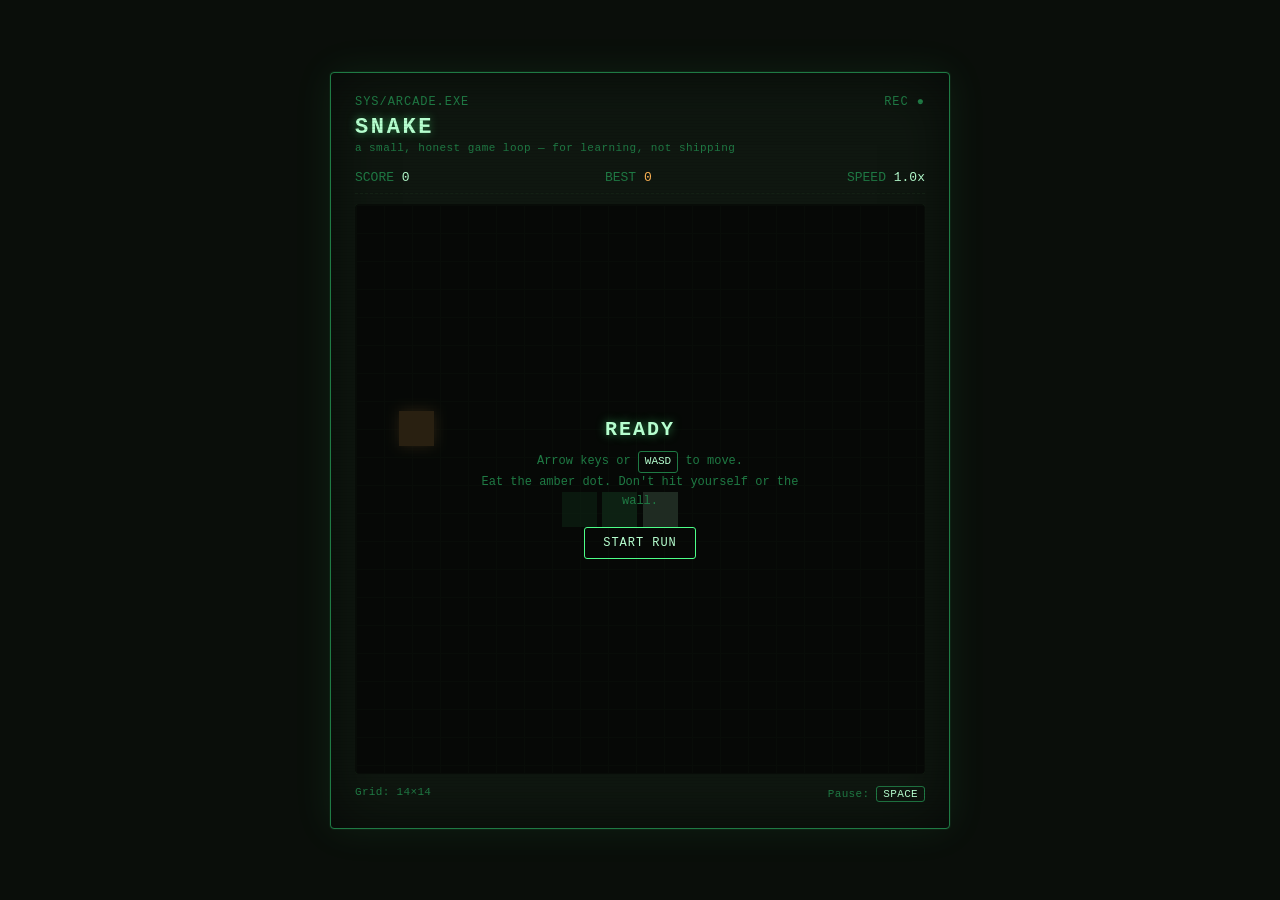
==== Snake/snake.html @ e344808a "Initial prototype of Snake" ====
<!DOCTYPE html>
<html lang="en">
<head>
<meta charset="UTF-8">
<title>SNAKE // terminal prototype</title>
<style>
  :root{
    --bg: #0a0e0a;
    --panel: #0f1710;
    --grid-line: #132014;
    --phosphor: #4dff88;
    --phosphor-dim: #1f7a44;
    --phosphor-bright: #b6ffcf;
    --amber: #ffb454;
    --danger: #ff5c5c;
    --font-mono: 'Courier New', ui-monospace, Menlo, Consolas, monospace;
  }
  * { box-sizing: border-box; }
  html, body{
    margin:0; padding:0; background: var(--bg); color: var(--phosphor);
    font-family: var(--font-mono); min-height: 100%;
    display:flex; align-items:center; justify-content:center;
  }
  .terminal{
    position:relative; width: 620px; max-width: 94vw;
    padding: 22px 24px 26px; background: var(--panel);
    border: 1px solid var(--phosphor-dim); border-radius: 4px;
    box-shadow: 0 0 0 1px rgba(77,255,136,0.05), 0 0 40px rgba(77,255,136,0.08), inset 0 0 60px rgba(0,0,0,0.6);
  }
  .terminal::before{
    content:""; position:absolute; inset:0; pointer-events:none;
    background: repeating-linear-gradient(to bottom, rgba(0,0,0,0) 0px, rgba(0,0,0,0) 2px, rgba(0,0,0,0.18) 3px);
    border-radius: 4px; mix-blend-mode: multiply;
  }
  .topline{ display:flex; justify-content:space-between; align-items:baseline; font-size:12px; letter-spacing: 0.08em; color: var(--phosphor-dim); margin-bottom: 6px; text-transform: uppercase; }
  h1{ margin: 0 0 2px; font-size: 22px; letter-spacing: 0.12em; color: var(--phosphor-bright); text-shadow: 0 0 8px rgba(77,255,136,0.5); }
  .subtitle{ font-size: 11px; color: var(--phosphor-dim); margin-bottom: 16px; letter-spacing: 0.04em; }
  .hud{ display:flex; justify-content:space-between; align-items:center; font-size: 13px; margin-bottom: 10px; padding-bottom: 8px; border-bottom: 1px dashed var(--grid-line); }
  .hud span.label{ color: var(--phosphor-dim); }
  .hud span.value{ color: var(--phosphor-bright); }
  #best.value{ color: var(--amber); }
  canvas{
    display:block; width: 100%; aspect-ratio: 1 / 1;
    background: linear-gradient(var(--grid-line) 1px, transparent 1px) 0 0 / 28px 28px,
                linear-gradient(90deg, var(--grid-line) 1px, transparent 1px) 0 0 / 28px 28px, #060906;
    border: 1px solid var(--grid-line); border-radius: 2px; image-rendering: pixelated;
  }
  .footline{ display:flex; justify-content:space-between; margin-top: 12px; font-size: 11px; color: var(--phosphor-dim); letter-spacing: 0.03em; }
  .overlay{
    position:absolute; inset: 0; display:none; align-items:center; justify-content:center;
    flex-direction:column; gap: 10px; background: rgba(6,9,6,0.86); border-radius: 4px; text-align:center; padding: 20px;
  }
  .overlay.show{ display:flex; }
  .overlay h2{ margin:0; font-size: 20px; letter-spacing:0.1em; color: var(--danger); text-shadow: 0 0 10px rgba(255,92,92,0.5); }
  .overlay.start h2{ color: var(--phosphor-bright); text-shadow: 0 0 10px rgba(77,255,136,0.5); }
  .overlay p{ margin:0; font-size: 12px; color: var(--phosphor-dim); max-width: 320px; line-height:1.6; }
  .key{ display:inline-block; border: 1px solid var(--phosphor-dim); border-radius: 3px; padding: 1px 6px; color: var(--phosphor-bright); font-size: 11px; }
  button.go{
    margin-top: 6px; background: transparent; border: 1px solid var(--phosphor); color: var(--phosphor-bright);
    font-family: var(--font-mono); letter-spacing: 0.08em; font-size: 12px; padding: 8px 18px; border-radius: 3px; cursor: pointer; text-transform: uppercase;
  }
  button.go:hover{ background: rgba(77,255,136,0.1); box-shadow: 0 0 12px rgba(77,255,136,0.25); }
  @media (max-width: 480px){ h1{ font-size:18px; } .hud{ font-size: 12px; } }
</style>
</head>
<body>

<div class="terminal">
  <div class="topline"><span>SYS/ARCADE.EXE</span><span>REC &#9679;</span></div>
  <h1>SNAKE</h1>
  <div class="subtitle">a small, honest game loop &mdash; for learning, not shipping</div>

  <div class="hud">
    <div><span class="label">SCORE </span><span class="value" id="score">0</span></div>
    <div><span class="label">BEST </span><span class="value" id="best">0</span></div>
    <div><span class="label">SPEED </span><span class="value" id="speed">1.0x</span></div>
  </div>

  <div style="position:relative;">
    <canvas id="board" width="392" height="392"></canvas>

    <div class="overlay start show" id="startOverlay">
      <h2>READY</h2>
      <p>Arrow keys or <span class="key">WASD</span> to move.<br>Eat the amber dot. Don't hit yourself or the wall.</p>
      <button class="go" id="startBtn">Start Run</button>
    </div>

    <div class="overlay" id="deathOverlay">
      <h2>RUN ENDED</h2>
      <p id="deathReason">You collided with something.</p>
      <button class="go" id="retryBtn">Try Again</button>
    </div>
  </div>

  <div class="footline">
    <span>Grid: <span id="gridInfo">14&times;14</span></span>
    <span>Pause: <span class="key">SPACE</span></span>
  </div>
</div>

<script>
/* =========================================================================
   SNAKE - a deliberately over-commented reference implementation.

   Why over-commented? Because the point of this file isn't just "a game,"
   it's a map you can hold up against Godot / Unity / Unreal later and go
   "oh, THIS part is _process(), THIS part is an input map, THIS part is
   a collision check." The vocabulary changes between engines; the shape
   of the problem does not.

   Five systems, present in nearly every 2D game you'll ever prototype:
     1. CONFIG    - tunable numbers, kept separate from logic
     2. STATE     - the data that fully describes "what's happening now"
     3. INPUT     - reading intent, decoupled from actually moving
     4. UPDATE    - turning input + time into new state (the game loop)
     5. RENDER    - drawing the current state, and only the current state
   ========================================================================= */

// ---- 1. CONFIG -----------------------------------------------------------
const GRID_SIZE      = 14;
const CELL           = 28;
const START_LENGTH   = 3;
const BASE_TICK_MS   = 140;
const SPEEDUP_EVERY  = 5;
const SPEEDUP_FACTOR = 0.92;
const MIN_TICK_MS    = 60;

const canvas = document.getElementById('board');
const ctx = canvas.getContext('2d');
canvas.width = GRID_SIZE * CELL;
canvas.height = GRID_SIZE * CELL;
document.getElementById('gridInfo').textContent = GRID_SIZE + '\u00d7' + GRID_SIZE;

const scoreEl = document.getElementById('score');
const bestEl  = document.getElementById('best');
const speedEl = document.getElementById('speed');
const startOverlay = document.getElementById('startOverlay');
const deathOverlay = document.getElementById('deathOverlay');
const deathReason  = document.getElementById('deathReason');

let best = 0;

// ---- 2. STATE --------------------------------------------------------------
let state = null;

function makeInitialState(){
  const mid = Math.floor(GRID_SIZE / 2);
  const snake = [];
  for (let i = 0; i < START_LENGTH; i++){
    snake.push({ x: mid - i, y: mid });
  }
  return {
    snake,
    dir: { x: 1, y: 0 },
    queuedDir: { x: 1, y: 0 },
    food: spawnFood(snake),
    score: 0,
    tickMs: BASE_TICK_MS,
    running: false,
    gameOver: false,
    paused: false,
  };
}

function spawnFood(snake){
  while (true){
    const candidate = {
      x: Math.floor(Math.random() * GRID_SIZE),
      y: Math.floor(Math.random() * GRID_SIZE),
    };
    const collides = snake.some(function(seg){ return seg.x === candidate.x && seg.y === candidate.y; });
    if (!collides) return candidate;
  }
}

// ---- 3. INPUT ----------------------------------------------------------
const DIRS = {
  ArrowUp:    { x: 0, y: -1 }, w: { x: 0, y: -1 },
  ArrowDown:  { x: 0, y: 1 },  s: { x: 0, y: 1 },
  ArrowLeft:  { x: -1, y: 0 }, a: { x: -1, y: 0 },
  ArrowRight: { x: 1, y: 0 },  d: { x: 1, y: 0 },
};

window.addEventListener('keydown', function(e){
  if (e.key === ' '){
    e.preventDefault();
    togglePause();
    return;
  }
  const wanted = DIRS[e.key] || DIRS[e.key.toLowerCase()];
  if (!wanted || !state || !state.running || state.paused) return;

  const isReversal = wanted.x === -state.dir.x && wanted.y === -state.dir.y;
  if (!isReversal){
    state.queuedDir = wanted;
    e.preventDefault();
  }
});

function togglePause(){
  if (!state || !state.running || state.gameOver) return;
  state.paused = !state.paused;
}

// ---- 4. UPDATE (the game loop) -----------------------------------------
let tickHandle = null;

function scheduleNextTick(){
  clearTimeout(tickHandle);
  tickHandle = setTimeout(gameTick, state.tickMs);
}

function gameTick(){
  if (!state.running || state.gameOver){ return; }
  if (state.paused){ scheduleNextTick(); return; }

  state.dir = state.queuedDir;

  const head = state.snake[0];
  const newHead = { x: head.x + state.dir.x, y: head.y + state.dir.y };

  const hitWall = newHead.x < 0 || newHead.x >= GRID_SIZE || newHead.y < 0 || newHead.y >= GRID_SIZE;
  const hitSelf = state.snake.some(function(seg){ return seg.x === newHead.x && seg.y === newHead.y; });

  if (hitWall || hitSelf){
    endGame(hitWall ? 'You ran into the wall.' : 'You ran into your own tail.');
    return;
  }

  state.snake.unshift(newHead);

  const ateFood = newHead.x === state.food.x && newHead.y === state.food.y;
  if (ateFood){
    state.score += 1;
    scoreEl.textContent = state.score;
    state.food = spawnFood(state.snake);

    if (state.score % SPEEDUP_EVERY === 0){
      state.tickMs = Math.max(MIN_TICK_MS, Math.round(state.tickMs * SPEEDUP_FACTOR));
      speedEl.textContent = (BASE_TICK_MS / state.tickMs).toFixed(1) + 'x';
    }
  } else {
    state.snake.pop();
  }

  scheduleNextTick();
}

function endGame(reason){
  state.running = false;
  state.gameOver = true;
  best = Math.max(best, state.score);
  bestEl.textContent = best;
  deathReason.textContent = reason;
  deathOverlay.classList.add('show');
}

function startRun(){
  state = makeInitialState();
  state.running = true;
  scoreEl.textContent = 0;
  speedEl.textContent = '1.0x';
  startOverlay.classList.remove('show');
  deathOverlay.classList.remove('show');
  scheduleNextTick();
  requestAnimationFrame(renderLoop);
}

document.getElementById('startBtn').addEventListener('click', startRun);
document.getElementById('retryBtn').addEventListener('click', startRun);

// ---- 5. RENDER -----------------------------------------------------------
function renderLoop(){
  draw();
  if (state && state.running){
    requestAnimationFrame(renderLoop);
  }
}

function draw(){
  ctx.clearRect(0, 0, canvas.width, canvas.height);
  if (!state) return;

  drawCell(state.food.x, state.food.y, '#ffb454', true);

  state.snake.forEach(function(seg, i){
    const isHead = i === 0;
    const t = i / Math.max(1, state.snake.length - 1);
    const alpha = 1 - t * 0.55;
    const color = isHead ? '#b6ffcf' : ('rgba(77,255,136,' + alpha + ')');
    drawCell(seg.x, seg.y, color, false);
  });
}

function drawCell(gx, gy, color, glow){
  const x = gx * CELL, y = gy * CELL;
  ctx.fillStyle = color;
  if (glow){
    ctx.shadowColor = color;
    ctx.shadowBlur = 10;
  } else {
    ctx.shadowBlur = 0;
  }
  const pad = 2;
  ctx.fillRect(x + pad, y + pad, CELL - pad * 2, CELL - pad * 2);
  ctx.shadowBlur = 0;
}

state = makeInitialState();
draw();
</script>
</body>
</html>
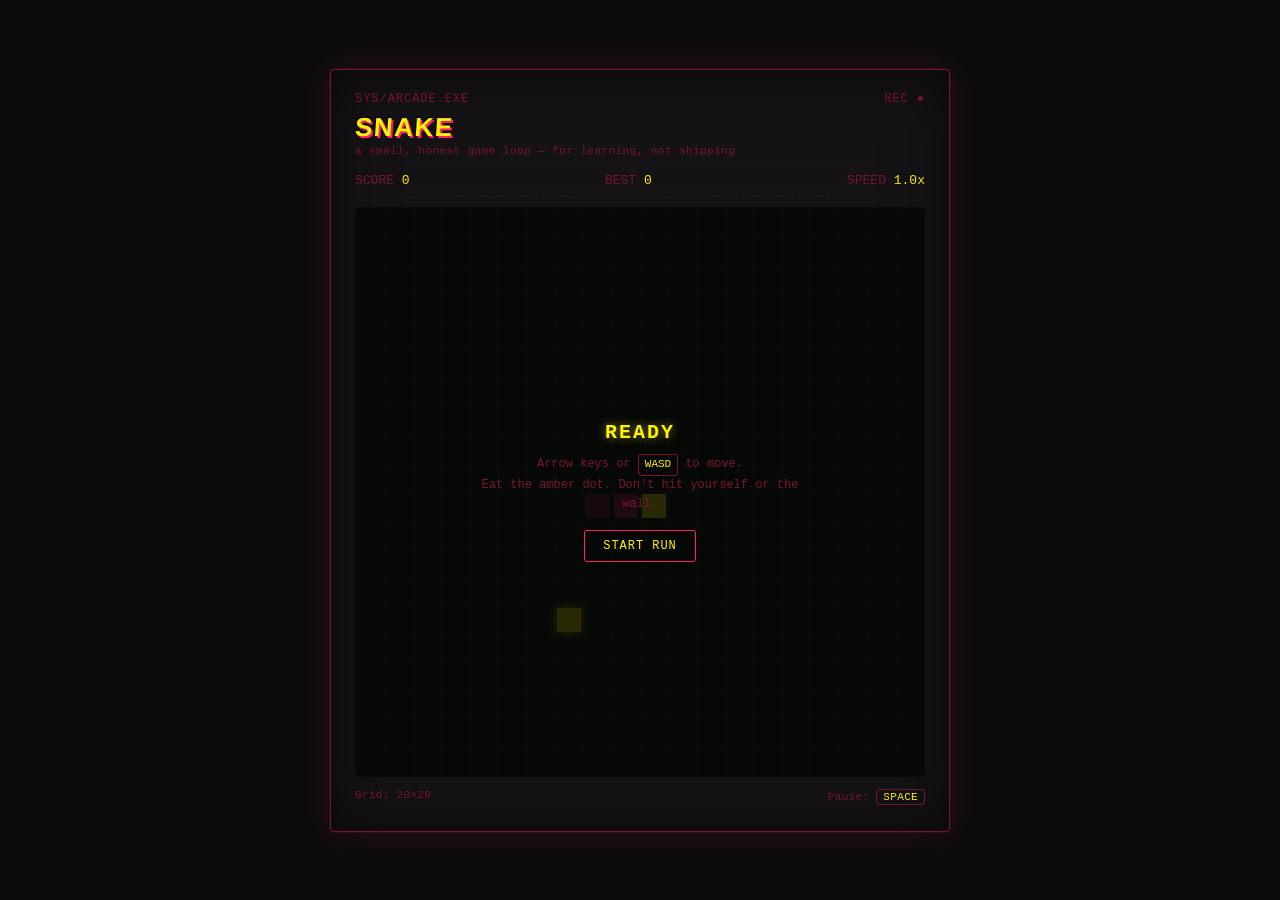
==== commit 297322d1: "Widen grid to 20x20, apply punk rock color palette, draw grid on canvas Grid lines are now drawn via" ====
--- a/Snake/snake.html
+++ b/Snake/snake.html
@@ -5,15 +5,16 @@
 <title>SNAKE // terminal prototype</title>
 <style>
   :root{
-    --bg: #0a0e0a;
-    --panel: #0f1710;
-    --grid-line: #132014;
-    --phosphor: #4dff88;
-    --phosphor-dim: #1f7a44;
-    --phosphor-bright: #b6ffcf;
-    --amber: #ffb454;
-    --danger: #ff5c5c;
+    --bg: #0c0c0e;
+    --panel: #151316;
+    --grid-line: #2a1620;
+    --phosphor: #ff1f6d;
+    --phosphor-dim: #7a1338;
+    --phosphor-bright: #fff200;
+    --amber: #fff200;
+    --danger: #ff2b2b;
     --font-mono: 'Courier New', ui-monospace, Menlo, Consolas, monospace;
+    --font-punk: 'Arial Black', 'Impact', Haettenschweiler, sans-serif;
   }
   * { box-sizing: border-box; }
   html, body{
@@ -25,7 +26,7 @@
     position:relative; width: 620px; max-width: 94vw;
     padding: 22px 24px 26px; background: var(--panel);
     border: 1px solid var(--phosphor-dim); border-radius: 4px;
-    box-shadow: 0 0 0 1px rgba(77,255,136,0.05), 0 0 40px rgba(77,255,136,0.08), inset 0 0 60px rgba(0,0,0,0.6);
+    box-shadow: 0 0 0 1px rgba(255,31,109,0.08), 0 0 40px rgba(255,31,109,0.12), inset 0 0 60px rgba(0,0,0,0.6);
   }
   .terminal::before{
     content:""; position:absolute; inset:0; pointer-events:none;
@@ -33,7 +34,7 @@
     border-radius: 4px; mix-blend-mode: multiply;
   }
   .topline{ display:flex; justify-content:space-between; align-items:baseline; font-size:12px; letter-spacing: 0.08em; color: var(--phosphor-dim); margin-bottom: 6px; text-transform: uppercase; }
-  h1{ margin: 0 0 2px; font-size: 22px; letter-spacing: 0.12em; color: var(--phosphor-bright); text-shadow: 0 0 8px rgba(77,255,136,0.5); }
+  h1{ margin: 0 0 2px; font-family: var(--font-punk); font-size: 26px; letter-spacing: 0.06em; color: var(--phosphor-bright); text-shadow: 2px 2px 0 var(--phosphor), -1px -1px 0 rgba(0,0,0,0.6); transform: skew(-4deg); }
   .subtitle{ font-size: 11px; color: var(--phosphor-dim); margin-bottom: 16px; letter-spacing: 0.04em; }
   .hud{ display:flex; justify-content:space-between; align-items:center; font-size: 13px; margin-bottom: 10px; padding-bottom: 8px; border-bottom: 1px dashed var(--grid-line); }
   .hud span.label{ color: var(--phosphor-dim); }
@@ -41,8 +42,7 @@
   #best.value{ color: var(--amber); }
   canvas{
     display:block; width: 100%; aspect-ratio: 1 / 1;
-    background: linear-gradient(var(--grid-line) 1px, transparent 1px) 0 0 / 28px 28px,
-                linear-gradient(90deg, var(--grid-line) 1px, transparent 1px) 0 0 / 28px 28px, #060906;
+    background-color: #060906;
     border: 1px solid var(--grid-line); border-radius: 2px; image-rendering: pixelated;
   }
   .footline{ display:flex; justify-content:space-between; margin-top: 12px; font-size: 11px; color: var(--phosphor-dim); letter-spacing: 0.03em; }
@@ -52,14 +52,14 @@
   }
   .overlay.show{ display:flex; }
   .overlay h2{ margin:0; font-size: 20px; letter-spacing:0.1em; color: var(--danger); text-shadow: 0 0 10px rgba(255,92,92,0.5); }
-  .overlay.start h2{ color: var(--phosphor-bright); text-shadow: 0 0 10px rgba(77,255,136,0.5); }
+  .overlay.start h2{ color: var(--phosphor-bright); text-shadow: 0 0 10px rgba(255,242,0,0.5); }
   .overlay p{ margin:0; font-size: 12px; color: var(--phosphor-dim); max-width: 320px; line-height:1.6; }
   .key{ display:inline-block; border: 1px solid var(--phosphor-dim); border-radius: 3px; padding: 1px 6px; color: var(--phosphor-bright); font-size: 11px; }
   button.go{
     margin-top: 6px; background: transparent; border: 1px solid var(--phosphor); color: var(--phosphor-bright);
     font-family: var(--font-mono); letter-spacing: 0.08em; font-size: 12px; padding: 8px 18px; border-radius: 3px; cursor: pointer; text-transform: uppercase;
   }
-  button.go:hover{ background: rgba(77,255,136,0.1); box-shadow: 0 0 12px rgba(77,255,136,0.25); }
+  button.go:hover{ background: rgba(255,31,109,0.15); box-shadow: 0 0 12px rgba(255,31,109,0.35); }
   @media (max-width: 480px){ h1{ font-size:18px; } .hud{ font-size: 12px; } }
 </style>
 </head>
@@ -117,7 +117,7 @@
    ========================================================================= */
 
 // ---- 1. CONFIG -----------------------------------------------------------
-const GRID_SIZE      = 14;
+const GRID_SIZE      = 20;
 const CELL           = 28;
 const START_LENGTH   = 3;
 const BASE_TICK_MS   = 140;
@@ -130,6 +130,8 @@
 canvas.width = GRID_SIZE * CELL;
 canvas.height = GRID_SIZE * CELL;
 document.getElementById('gridInfo').textContent = GRID_SIZE + '\u00d7' + GRID_SIZE;
+
+const GRID_LINE_COLOR = getComputedStyle(document.documentElement).getPropertyValue('--grid-line').trim();
 
 const scoreEl = document.getElementById('score');
 const bestEl  = document.getElementById('best');
@@ -279,17 +281,32 @@
 
 function draw(){
   ctx.clearRect(0, 0, canvas.width, canvas.height);
+  drawGrid();
   if (!state) return;
 
-  drawCell(state.food.x, state.food.y, '#ffb454', true);
+  drawCell(state.food.x, state.food.y, '#fff200', true);
 
   state.snake.forEach(function(seg, i){
     const isHead = i === 0;
     const t = i / Math.max(1, state.snake.length - 1);
     const alpha = 1 - t * 0.55;
-    const color = isHead ? '#b6ffcf' : ('rgba(77,255,136,' + alpha + ')');
+    const color = isHead ? '#fff200' : ('rgba(255,31,109,' + alpha + ')');
     drawCell(seg.x, seg.y, color, false);
   });
+}
+
+function drawGrid(){
+  ctx.strokeStyle = GRID_LINE_COLOR;
+  ctx.lineWidth = 1;
+  ctx.beginPath();
+  for (let i = 0; i <= GRID_SIZE; i++){
+    const p = i * CELL + 0.5;
+    ctx.moveTo(p, 0);
+    ctx.lineTo(p, canvas.height);
+    ctx.moveTo(0, p);
+    ctx.lineTo(canvas.width, p);
+  }
+  ctx.stroke();
 }
 
 function drawCell(gx, gy, color, glow){
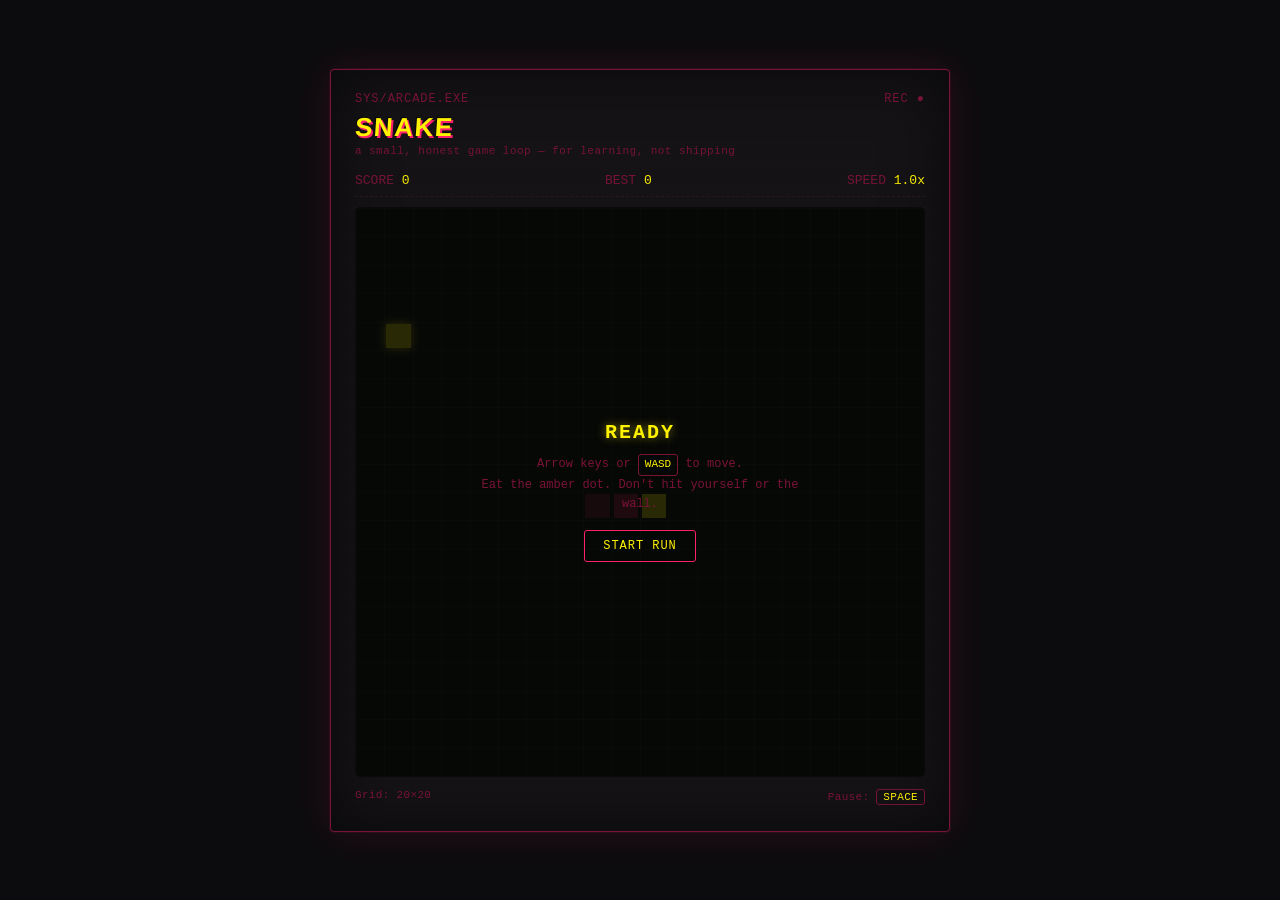
==== commit 9533ba4c: "Derive canvas snake/food colors from CSS custom properties Previously hardcoded hex/rgba literals in" ====
--- a/Snake/snake.html
+++ b/Snake/snake.html
@@ -131,7 +131,19 @@
 canvas.height = GRID_SIZE * CELL;
 document.getElementById('gridInfo').textContent = GRID_SIZE + '\u00d7' + GRID_SIZE;
 
-const GRID_LINE_COLOR = getComputedStyle(document.documentElement).getPropertyValue('--grid-line').trim();
+const rootStyle = getComputedStyle(document.documentElement);
+const GRID_LINE_COLOR = rootStyle.getPropertyValue('--grid-line').trim();
+const SNAKE_HEAD_COLOR = rootStyle.getPropertyValue('--phosphor-bright').trim();
+const SNAKE_BODY_COLOR = rootStyle.getPropertyValue('--phosphor').trim();
+const FOOD_COLOR = rootStyle.getPropertyValue('--amber').trim();
+
+function withAlpha(hexColor, alpha){
+  const hex = hexColor.replace('#', '');
+  const r = parseInt(hex.substring(0, 2), 16);
+  const g = parseInt(hex.substring(2, 4), 16);
+  const b = parseInt(hex.substring(4, 6), 16);
+  return 'rgba(' + r + ',' + g + ',' + b + ',' + alpha + ')';
+}
 
 const scoreEl = document.getElementById('score');
 const bestEl  = document.getElementById('best');
@@ -284,13 +296,13 @@
   drawGrid();
   if (!state) return;
 
-  drawCell(state.food.x, state.food.y, '#fff200', true);
+  drawCell(state.food.x, state.food.y, FOOD_COLOR, true);
 
   state.snake.forEach(function(seg, i){
     const isHead = i === 0;
     const t = i / Math.max(1, state.snake.length - 1);
     const alpha = 1 - t * 0.55;
-    const color = isHead ? '#fff200' : ('rgba(255,31,109,' + alpha + ')');
+    const color = isHead ? SNAKE_HEAD_COLOR : withAlpha(SNAKE_BODY_COLOR, alpha);
     drawCell(seg.x, seg.y, color, false);
   });
 }
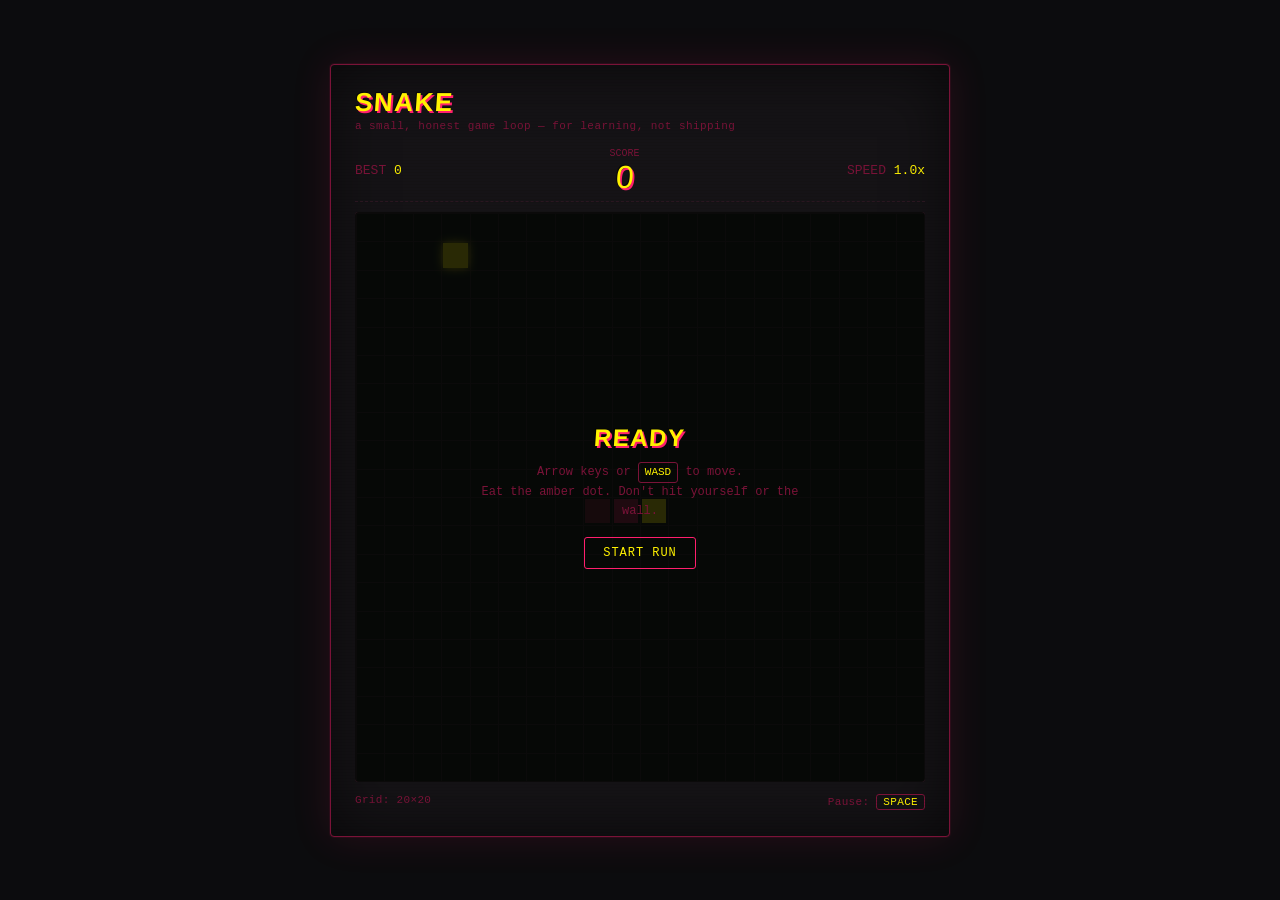
==== commit 12bffa75: "Simplify HUD and unify overlay headings with title styling Drop the SYS/ARCADE.EXE and REC topline. " ====
--- a/Snake/snake.html
+++ b/Snake/snake.html
@@ -33,13 +33,18 @@
     background: repeating-linear-gradient(to bottom, rgba(0,0,0,0) 0px, rgba(0,0,0,0) 2px, rgba(0,0,0,0.18) 3px);
     border-radius: 4px; mix-blend-mode: multiply;
   }
-  .topline{ display:flex; justify-content:space-between; align-items:baseline; font-size:12px; letter-spacing: 0.08em; color: var(--phosphor-dim); margin-bottom: 6px; text-transform: uppercase; }
   h1{ margin: 0 0 2px; font-family: var(--font-punk); font-size: 26px; letter-spacing: 0.06em; color: var(--phosphor-bright); text-shadow: 2px 2px 0 var(--phosphor), -1px -1px 0 rgba(0,0,0,0.6); transform: skew(-4deg); }
   .subtitle{ font-size: 11px; color: var(--phosphor-dim); margin-bottom: 16px; letter-spacing: 0.04em; }
   .hud{ display:flex; justify-content:space-between; align-items:center; font-size: 13px; margin-bottom: 10px; padding-bottom: 8px; border-bottom: 1px dashed var(--grid-line); }
   .hud span.label{ color: var(--phosphor-dim); }
   .hud span.value{ color: var(--phosphor-bright); }
   #best.value{ color: var(--amber); }
+  .score-block{ display:flex; flex-direction:column; align-items:center; gap: 2px; }
+  .score-block .label{ font-size: 10px; }
+  .score-value{
+    font-family: var(--font-punk); font-size: 32px; line-height:1; color: var(--phosphor-bright);
+    text-shadow: 2px 2px 0 var(--phosphor), -1px -1px 0 rgba(0,0,0,0.6); transform: skew(-4deg);
+  }
   canvas{
     display:block; width: 100%; aspect-ratio: 1 / 1;
     background-color: #060906;
@@ -51,8 +56,11 @@
     flex-direction:column; gap: 10px; background: rgba(6,9,6,0.86); border-radius: 4px; text-align:center; padding: 20px;
   }
   .overlay.show{ display:flex; }
-  .overlay h2{ margin:0; font-size: 20px; letter-spacing:0.1em; color: var(--danger); text-shadow: 0 0 10px rgba(255,92,92,0.5); }
-  .overlay.start h2{ color: var(--phosphor-bright); text-shadow: 0 0 10px rgba(255,242,0,0.5); }
+  .overlay h2{
+    margin:0; font-family: var(--font-punk); font-size: 24px; letter-spacing:0.06em; color: var(--danger);
+    text-shadow: 2px 2px 0 var(--phosphor-dim), -1px -1px 0 rgba(0,0,0,0.6); transform: skew(-4deg);
+  }
+  .overlay.start h2{ color: var(--phosphor-bright); text-shadow: 2px 2px 0 var(--phosphor), -1px -1px 0 rgba(0,0,0,0.6); }
   .overlay p{ margin:0; font-size: 12px; color: var(--phosphor-dim); max-width: 320px; line-height:1.6; }
   .key{ display:inline-block; border: 1px solid var(--phosphor-dim); border-radius: 3px; padding: 1px 6px; color: var(--phosphor-bright); font-size: 11px; }
   button.go{
@@ -66,13 +74,12 @@
 <body>
 
 <div class="terminal">
-  <div class="topline"><span>SYS/ARCADE.EXE</span><span>REC &#9679;</span></div>
   <h1>SNAKE</h1>
   <div class="subtitle">a small, honest game loop &mdash; for learning, not shipping</div>
 
   <div class="hud">
-    <div><span class="label">SCORE </span><span class="value" id="score">0</span></div>
     <div><span class="label">BEST </span><span class="value" id="best">0</span></div>
+    <div class="score-block"><span class="label">SCORE</span><span class="score-value" id="score">0</span></div>
     <div><span class="label">SPEED </span><span class="value" id="speed">1.0x</span></div>
   </div>
 
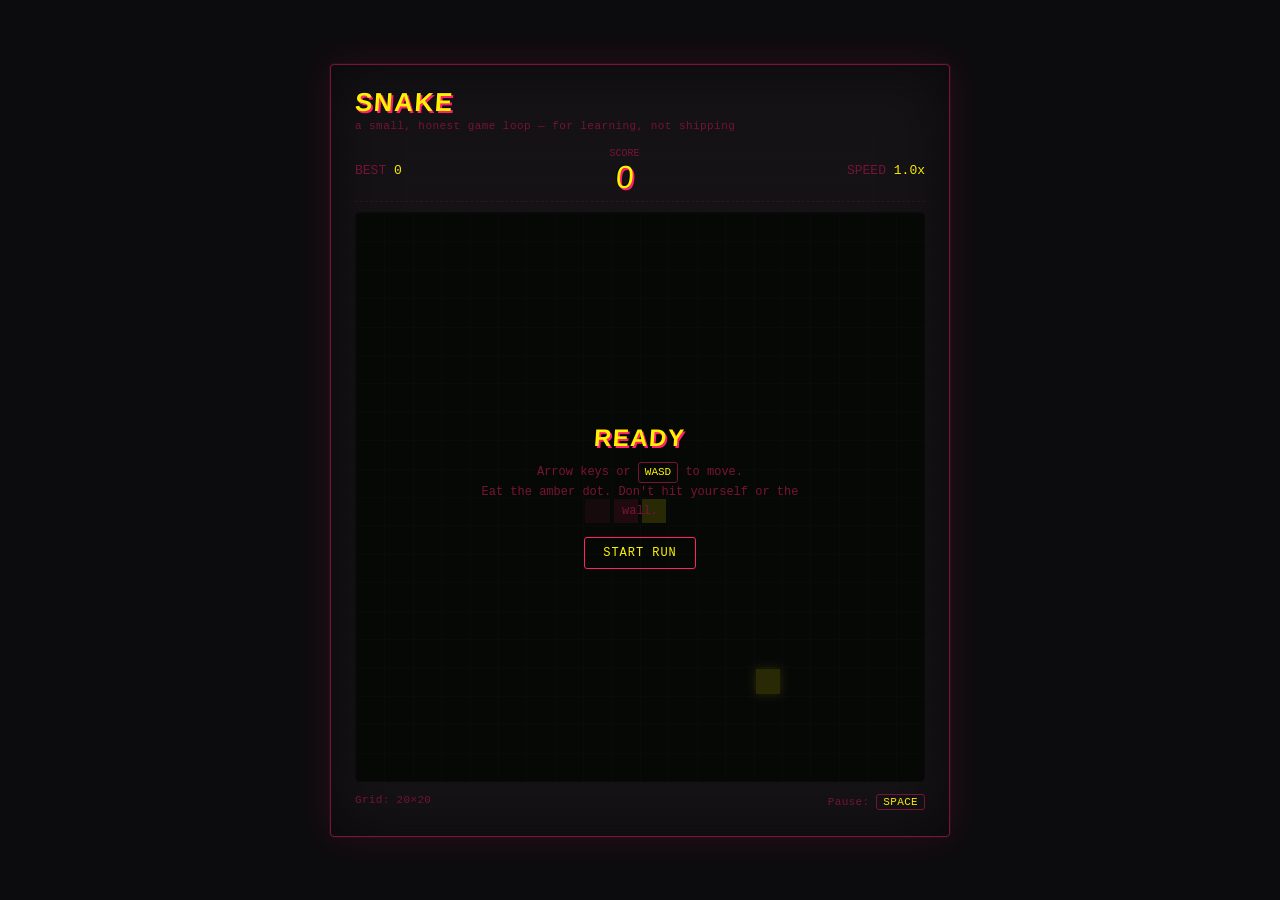
==== commit 21f3b9c0: "Add synthesized SFX for start, move, eat, and death Sounds are generated live via the Web Audio API " ====
--- a/Snake/snake.html
+++ b/Snake/snake.html
@@ -194,6 +194,132 @@
   }
 }
 
+// ---- AUDIO (synthesized SFX, no external files) --------------------------
+let audioCtx = null;
+
+function getAudioCtx(){
+  if (!audioCtx) audioCtx = new (window.AudioContext || window.webkitAudioContext)();
+  if (audioCtx.state === 'suspended') audioCtx.resume();
+  return audioCtx;
+}
+
+// A tanh waveshaper is a cheap, convincing stand-in for the fuzz/distortion
+// pedals that give punk guitar its snarl.
+function makeDistortion(amount){
+  const ctxA = getAudioCtx();
+  const shaper = ctxA.createWaveShaper();
+  const n = 4096;
+  const curve = new Float32Array(n);
+  for (let i = 0; i < n; i++){
+    const x = (i * 2) / n - 1;
+    curve[i] = Math.tanh(x * amount);
+  }
+  shaper.curve = curve;
+  shaper.oversample = '4x';
+  return shaper;
+}
+
+function playTone(freq, duration, opts){
+  opts = opts || {};
+  const ctxA = getAudioCtx();
+  const now = ctxA.currentTime;
+  const osc = ctxA.createOscillator();
+  const gain = ctxA.createGain();
+
+  osc.type = opts.type || 'square';
+  osc.frequency.setValueAtTime(freq, now);
+  if (opts.glideTo){
+    osc.frequency.exponentialRampToValueAtTime(opts.glideTo, now + duration);
+  }
+
+  const peak = opts.gain != null ? opts.gain : 0.2;
+  gain.gain.setValueAtTime(0.0001, now);
+  gain.gain.exponentialRampToValueAtTime(peak, now + 0.006);
+  gain.gain.exponentialRampToValueAtTime(0.0001, now + duration);
+
+  if (opts.distort){
+    const shaper = makeDistortion(opts.distort);
+    osc.connect(shaper);
+    shaper.connect(gain);
+  } else {
+    osc.connect(gain);
+  }
+  gain.connect(ctxA.destination);
+
+  osc.start(now);
+  osc.stop(now + duration + 0.02);
+}
+
+function playNoiseBurst(duration, opts){
+  opts = opts || {};
+  const ctxA = getAudioCtx();
+  const now = ctxA.currentTime;
+  const bufferSize = Math.floor(ctxA.sampleRate * duration);
+  const buffer = ctxA.createBuffer(1, bufferSize, ctxA.sampleRate);
+  const data = buffer.getChannelData(0);
+  for (let i = 0; i < bufferSize; i++){
+    data[i] = Math.random() * 2 - 1;
+  }
+
+  const src = ctxA.createBufferSource();
+  src.buffer = buffer;
+
+  const filter = ctxA.createBiquadFilter();
+  filter.type = opts.filterType || 'lowpass';
+  filter.frequency.setValueAtTime(opts.filterFreqStart || 4000, now);
+  if (opts.filterFreqEnd != null){
+    filter.frequency.exponentialRampToValueAtTime(opts.filterFreqEnd, now + duration);
+  }
+
+  const gain = ctxA.createGain();
+  const peak = opts.gain != null ? opts.gain : 0.3;
+  gain.gain.setValueAtTime(peak, now);
+  gain.gain.exponentialRampToValueAtTime(0.0001, now + duration);
+
+  src.connect(filter);
+  filter.connect(gain);
+  gain.connect(ctxA.destination);
+
+  src.start(now);
+  src.stop(now + duration + 0.02);
+}
+
+function playMoveSfx(){
+  playTone(160 + Math.random() * 40, 0.035, { type: 'square', gain: 0.05 });
+}
+
+function playEatSfx(){
+  // bright ascending triad (C5-E5-A5), each note punchier than the last
+  const notes = [523.25, 659.25, 880];
+  notes.forEach(function(freq, i){
+    setTimeout(function(){
+      playTone(freq, 0.09, { type: 'square', gain: 0.16 + i * 0.04, distort: 5 });
+    }, i * 55);
+  });
+  // high shimmer on top for extra sparkle
+  setTimeout(function(){
+    playNoiseBurst(0.1, { gain: 0.12, filterType: 'highpass', filterFreqStart: 6000, filterFreqEnd: 9000 });
+  }, 150);
+}
+
+function playStartSfx(){
+  playTone(110,    0.25, { type: 'sawtooth', gain: 0.22, distort: 6 });
+  playTone(164.81, 0.25, { type: 'sawtooth', gain: 0.16, distort: 6 });
+}
+
+function playDeathSfx(){
+  playNoiseBurst(0.4, { gain: 0.28, filterFreqStart: 3500, filterFreqEnd: 200 });
+
+  // extended 3-note descending "sad trombone" failure motif, each note
+  // sagging further downward as it decays
+  const notes = [220, 174.61, 110];
+  notes.forEach(function(freq, i){
+    setTimeout(function(){
+      playTone(freq, 0.32, { type: 'sawtooth', gain: 0.22, distort: 8, glideTo: freq * 0.7 });
+    }, i * 170);
+  });
+}
+
 // ---- 3. INPUT ----------------------------------------------------------
 const DIRS = {
   ArrowUp:    { x: 0, y: -1 }, w: { x: 0, y: -1 },
@@ -255,6 +381,7 @@
     state.score += 1;
     scoreEl.textContent = state.score;
     state.food = spawnFood(state.snake);
+    playEatSfx();
 
     if (state.score % SPEEDUP_EVERY === 0){
       state.tickMs = Math.max(MIN_TICK_MS, Math.round(state.tickMs * SPEEDUP_FACTOR));
@@ -262,6 +389,7 @@
     }
   } else {
     state.snake.pop();
+    playMoveSfx();
   }
 
   scheduleNextTick();
@@ -274,6 +402,7 @@
   bestEl.textContent = best;
   deathReason.textContent = reason;
   deathOverlay.classList.add('show');
+  playDeathSfx();
 }
 
 function startRun(){
@@ -283,6 +412,7 @@
   speedEl.textContent = '1.0x';
   startOverlay.classList.remove('show');
   deathOverlay.classList.remove('show');
+  playStartSfx();
   scheduleNextTick();
   requestAnimationFrame(renderLoop);
 }
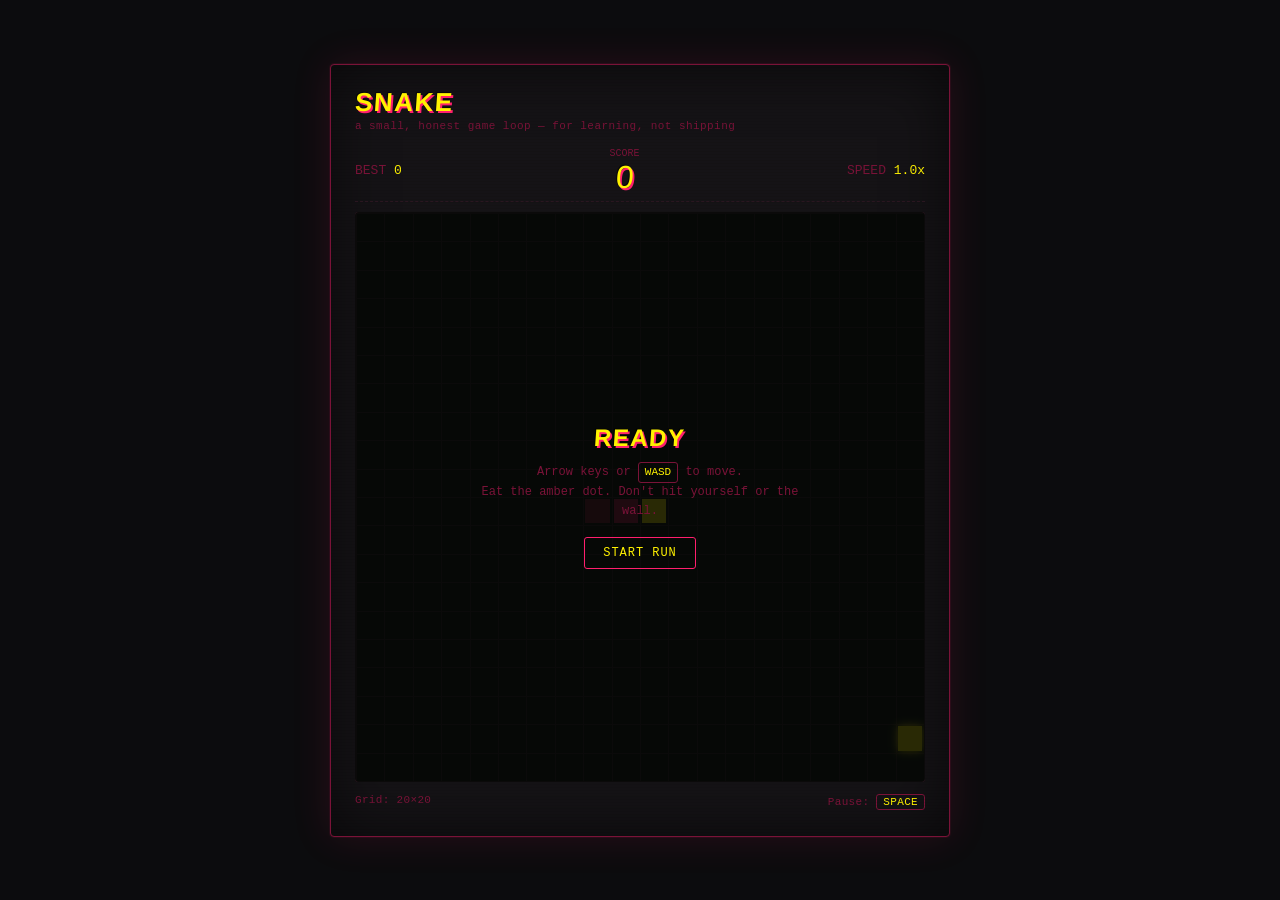
==== commit e1796e9a: "Simplify and document snake.html after /simplify review pass - Extract pointOnSnake() helper, shared" ====
--- a/Snake/snake.html
+++ b/Snake/snake.html
@@ -115,12 +115,14 @@
    a collision check." The vocabulary changes between engines; the shape
    of the problem does not.
 
-   Five systems, present in nearly every 2D game you'll ever prototype:
+   Six systems, present in nearly every 2D game you'll ever prototype:
      1. CONFIG    - tunable numbers, kept separate from logic
      2. STATE     - the data that fully describes "what's happening now"
-     3. INPUT     - reading intent, decoupled from actually moving
-     4. UPDATE    - turning input + time into new state (the game loop)
-     5. RENDER    - drawing the current state, and only the current state
+     3. AUDIO     - sound generation, triggered as a side effect of state
+                    changes (see the playXSfx() calls sprinkled through UPDATE)
+     4. INPUT     - reading intent, decoupled from actually moving
+     5. UPDATE    - turning input + time into new state (the game loop)
+     6. RENDER    - drawing the current state, and only the current state
    ========================================================================= */
 
 // ---- 1. CONFIG -----------------------------------------------------------
@@ -144,6 +146,8 @@
 const SNAKE_BODY_COLOR = rootStyle.getPropertyValue('--phosphor').trim();
 const FOOD_COLOR = rootStyle.getPropertyValue('--amber').trim();
 
+// Used by RENDER to fade the snake's body toward its tail; lives here next
+// to the color constants it operates on.
 function withAlpha(hexColor, alpha){
   const hex = hexColor.replace('#', '');
   const r = parseInt(hex.substring(0, 2), 16);
@@ -183,18 +187,24 @@
   };
 }
 
+// Shared by spawnFood (don't drop food on the snake) and gameTick
+// (don't let the snake move onto itself) - both are "is this grid point
+// currently occupied by the snake's body" checks.
+function pointOnSnake(snake, point){
+  return snake.some(function(seg){ return seg.x === point.x && seg.y === point.y; });
+}
+
 function spawnFood(snake){
   while (true){
     const candidate = {
       x: Math.floor(Math.random() * GRID_SIZE),
       y: Math.floor(Math.random() * GRID_SIZE),
     };
-    const collides = snake.some(function(seg){ return seg.x === candidate.x && seg.y === candidate.y; });
-    if (!collides) return candidate;
-  }
-}
-
-// ---- AUDIO (synthesized SFX, no external files) --------------------------
+    if (!pointOnSnake(snake, candidate)) return candidate;
+  }
+}
+
+// ---- 3. AUDIO (synthesized SFX, no external files) -----------------------
 let audioCtx = null;
 
 function getAudioCtx(){
@@ -204,17 +214,28 @@
 }
 
 // A tanh waveshaper is a cheap, convincing stand-in for the fuzz/distortion
-// pedals that give punk guitar its snarl.
+// pedals that give punk guitar its snarl. The curve only depends on `amount`,
+// and we only ever call this with a handful of fixed amounts, so cache each
+// curve the first time it's built instead of recomputing 4096 tanh() calls
+// on every single SFX trigger.
+const distortionCurveCache = new Map();
+
+function getDistortionCurve(amount){
+  if (!distortionCurveCache.has(amount)){
+    const n = 4096;
+    const curve = new Float32Array(n);
+    for (let i = 0; i < n; i++){
+      const x = (i * 2) / n - 1;
+      curve[i] = Math.tanh(x * amount);
+    }
+    distortionCurveCache.set(amount, curve);
+  }
+  return distortionCurveCache.get(amount);
+}
+
 function makeDistortion(amount){
-  const ctxA = getAudioCtx();
-  const shaper = ctxA.createWaveShaper();
-  const n = 4096;
-  const curve = new Float32Array(n);
-  for (let i = 0; i < n; i++){
-    const x = (i * 2) / n - 1;
-    curve[i] = Math.tanh(x * amount);
-  }
-  shaper.curve = curve;
+  const shaper = getAudioCtx().createWaveShaper();
+  shaper.curve = getDistortionCurve(amount);
   shaper.oversample = '4x';
   return shaper;
 }
@@ -250,19 +271,32 @@
   osc.stop(now + duration + 0.02);
 }
 
+// Every noise burst plays a slice of one shared buffer of white noise,
+// generated once on first use, instead of allocating and re-randomizing a
+// fresh buffer on every eat/death sound. `NOISE_BUFFER_SECONDS` just needs
+// to be at least as long as the longest burst we ever play.
+const NOISE_BUFFER_SECONDS = 1;
+let noiseBuffer = null;
+
+function getNoiseBuffer(ctxA){
+  if (!noiseBuffer){
+    const length = Math.floor(ctxA.sampleRate * NOISE_BUFFER_SECONDS);
+    noiseBuffer = ctxA.createBuffer(1, length, ctxA.sampleRate);
+    const data = noiseBuffer.getChannelData(0);
+    for (let i = 0; i < length; i++){
+      data[i] = Math.random() * 2 - 1;
+    }
+  }
+  return noiseBuffer;
+}
+
 function playNoiseBurst(duration, opts){
   opts = opts || {};
   const ctxA = getAudioCtx();
   const now = ctxA.currentTime;
-  const bufferSize = Math.floor(ctxA.sampleRate * duration);
-  const buffer = ctxA.createBuffer(1, bufferSize, ctxA.sampleRate);
-  const data = buffer.getChannelData(0);
-  for (let i = 0; i < bufferSize; i++){
-    data[i] = Math.random() * 2 - 1;
-  }
 
   const src = ctxA.createBufferSource();
-  src.buffer = buffer;
+  src.buffer = getNoiseBuffer(ctxA);
 
   const filter = ctxA.createBiquadFilter();
   filter.type = opts.filterType || 'lowpass';
@@ -280,8 +314,22 @@
   filter.connect(gain);
   gain.connect(ctxA.destination);
 
-  src.start(now);
+  // `duration` here (the 3rd start() arg) plays only a slice of the shared
+  // buffer, even though the buffer itself is a full second long.
+  src.start(now, 0, duration);
   src.stop(now + duration + 0.02);
+}
+
+// Plays a melody: one entry of `notes` every `spacingMs`, each rendered by
+// playTone() for `duration` seconds. `makeOpts(freq, i)` returns the
+// playTone() options for that note, so eat/death can each vary gain, pitch
+// glide, etc. per note while sharing the same scheduling mechanics.
+function playNoteSequence(notes, spacingMs, duration, makeOpts){
+  notes.forEach(function(freq, i){
+    setTimeout(function(){
+      playTone(freq, duration, makeOpts(freq, i));
+    }, i * spacingMs);
+  });
 }
 
 function playMoveSfx(){
@@ -290,11 +338,8 @@
 
 function playEatSfx(){
   // bright ascending triad (C5-E5-A5), each note punchier than the last
-  const notes = [523.25, 659.25, 880];
-  notes.forEach(function(freq, i){
-    setTimeout(function(){
-      playTone(freq, 0.09, { type: 'square', gain: 0.16 + i * 0.04, distort: 5 });
-    }, i * 55);
+  playNoteSequence([523.25, 659.25, 880], 55, 0.09, function(freq, i){
+    return { type: 'square', gain: 0.16 + i * 0.04, distort: 5 };
   });
   // high shimmer on top for extra sparkle
   setTimeout(function(){
@@ -312,15 +357,12 @@
 
   // extended 3-note descending "sad trombone" failure motif, each note
   // sagging further downward as it decays
-  const notes = [220, 174.61, 110];
-  notes.forEach(function(freq, i){
-    setTimeout(function(){
-      playTone(freq, 0.32, { type: 'sawtooth', gain: 0.22, distort: 8, glideTo: freq * 0.7 });
-    }, i * 170);
+  playNoteSequence([220, 174.61, 110], 170, 0.32, function(freq){
+    return { type: 'sawtooth', gain: 0.22, distort: 8, glideTo: freq * 0.7 };
   });
 }
 
-// ---- 3. INPUT ----------------------------------------------------------
+// ---- 4. INPUT ------------------------------------------------------------
 const DIRS = {
   ArrowUp:    { x: 0, y: -1 }, w: { x: 0, y: -1 },
   ArrowDown:  { x: 0, y: 1 },  s: { x: 0, y: 1 },
@@ -349,7 +391,7 @@
   state.paused = !state.paused;
 }
 
-// ---- 4. UPDATE (the game loop) -----------------------------------------
+// ---- 5. UPDATE (the game loop) -------------------------------------------
 let tickHandle = null;
 
 function scheduleNextTick(){
@@ -367,7 +409,7 @@
   const newHead = { x: head.x + state.dir.x, y: head.y + state.dir.y };
 
   const hitWall = newHead.x < 0 || newHead.x >= GRID_SIZE || newHead.y < 0 || newHead.y >= GRID_SIZE;
-  const hitSelf = state.snake.some(function(seg){ return seg.x === newHead.x && seg.y === newHead.y; });
+  const hitSelf = pointOnSnake(state.snake, newHead);
 
   if (hitWall || hitSelf){
     endGame(hitWall ? 'You ran into the wall.' : 'You ran into your own tail.');
@@ -381,7 +423,7 @@
     state.score += 1;
     scoreEl.textContent = state.score;
     state.food = spawnFood(state.snake);
-    playEatSfx();
+    playEatSfx(); // AUDIO reacting to this state transition
 
     if (state.score % SPEEDUP_EVERY === 0){
       state.tickMs = Math.max(MIN_TICK_MS, Math.round(state.tickMs * SPEEDUP_FACTOR));
@@ -389,7 +431,7 @@
     }
   } else {
     state.snake.pop();
-    playMoveSfx();
+    playMoveSfx(); // AUDIO reacting to this state transition
   }
 
   scheduleNextTick();
@@ -402,7 +444,7 @@
   bestEl.textContent = best;
   deathReason.textContent = reason;
   deathOverlay.classList.add('show');
-  playDeathSfx();
+  playDeathSfx(); // AUDIO reacting to this state transition
 }
 
 function startRun(){
@@ -412,7 +454,7 @@
   speedEl.textContent = '1.0x';
   startOverlay.classList.remove('show');
   deathOverlay.classList.remove('show');
-  playStartSfx();
+  playStartSfx(); // AUDIO reacting to this state transition
   scheduleNextTick();
   requestAnimationFrame(renderLoop);
 }
@@ -420,7 +462,7 @@
 document.getElementById('startBtn').addEventListener('click', startRun);
 document.getElementById('retryBtn').addEventListener('click', startRun);
 
-// ---- 5. RENDER -----------------------------------------------------------
+// ---- 6. RENDER -------------------------------------------------------------
 function renderLoop(){
   draw();
   if (state && state.running){
@@ -444,6 +486,10 @@
   });
 }
 
+// Drawn in canvas (not a CSS background) so the lines land exactly on cell
+// boundaries using the same GRID_SIZE/CELL math as the snake and food -
+// a CSS grid image is tiled independently and drifts out of alignment
+// whenever the canvas gets stretched to fit its container.
 function drawGrid(){
   ctx.strokeStyle = GRID_LINE_COLOR;
   ctx.lineWidth = 1;
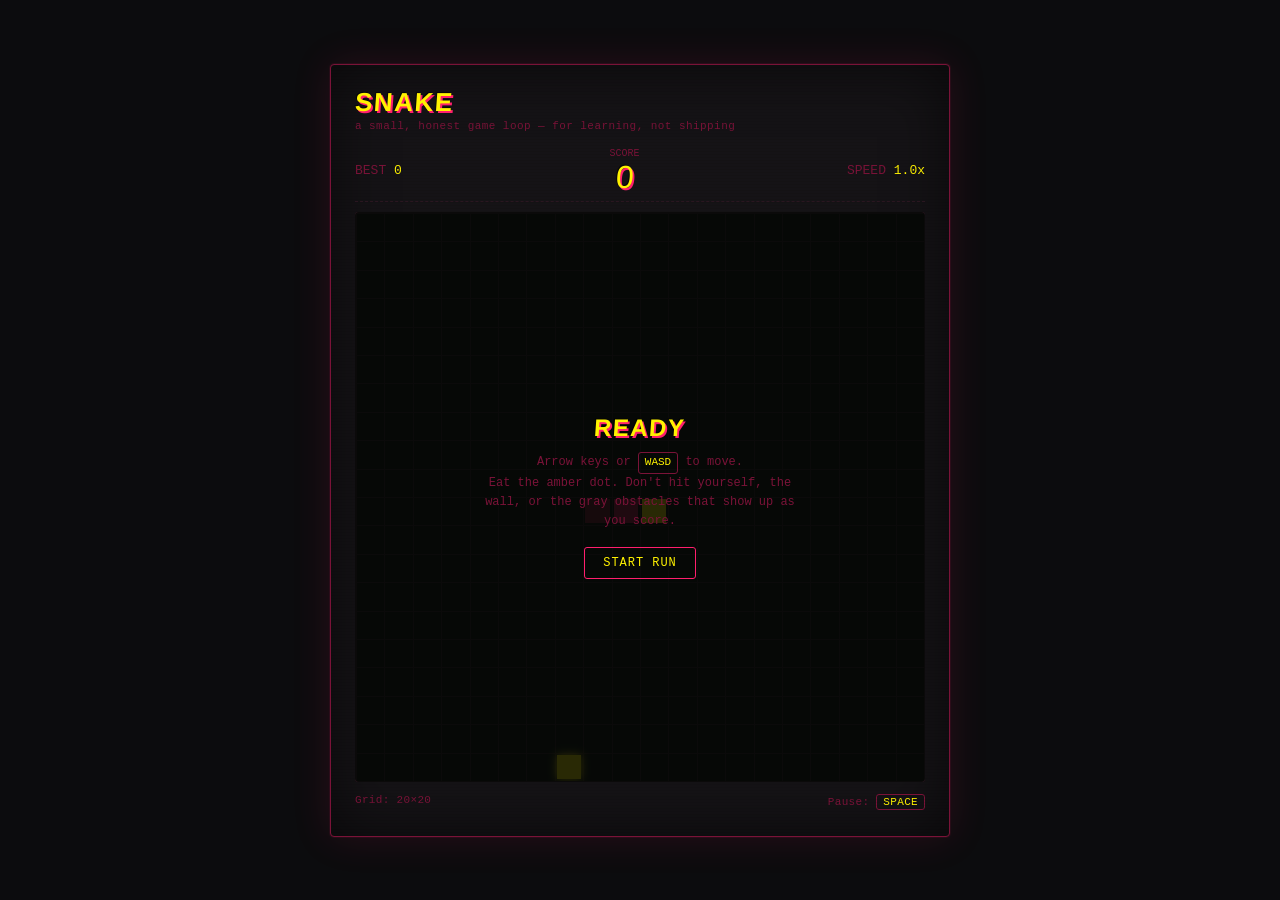
==== commit 38762eb1: "Add scoring obstacles as randomly-rotated classic tetrominoes Every OBSTACLE_EVERY points, spawnObst" ====
--- a/Snake/snake.html
+++ b/Snake/snake.html
@@ -13,6 +13,7 @@
     --phosphor-bright: #fff200;
     --amber: #fff200;
     --danger: #ff2b2b;
+    --obstacle: #8a8a92;
     --font-mono: 'Courier New', ui-monospace, Menlo, Consolas, monospace;
     --font-punk: 'Arial Black', 'Impact', Haettenschweiler, sans-serif;
   }
@@ -88,7 +89,7 @@
 
     <div class="overlay start show" id="startOverlay">
       <h2>READY</h2>
-      <p>Arrow keys or <span class="key">WASD</span> to move.<br>Eat the amber dot. Don't hit yourself or the wall.</p>
+      <p>Arrow keys or <span class="key">WASD</span> to move.<br>Eat the amber dot. Don't hit yourself, the wall, or the gray obstacles that show up as you score.</p>
       <button class="go" id="startBtn">Start Run</button>
     </div>
 
@@ -134,6 +135,10 @@
 const SPEEDUP_FACTOR = 0.92;
 const MIN_TICK_MS    = 60;
 
+const OBSTACLE_EVERY       = 5;   // spawn one more obstacle every N points scored
+const OBSTACLE_HEAD_MARGIN = 3;   // obstacles can't spawn within this many cells of the head
+const MAX_OBSTACLE_ATTEMPTS = 200; // give up looking for a spot if the board's too crowded
+
 const canvas = document.getElementById('board');
 const ctx = canvas.getContext('2d');
 canvas.width = GRID_SIZE * CELL;
@@ -145,6 +150,7 @@
 const SNAKE_HEAD_COLOR = rootStyle.getPropertyValue('--phosphor-bright').trim();
 const SNAKE_BODY_COLOR = rootStyle.getPropertyValue('--phosphor').trim();
 const FOOD_COLOR = rootStyle.getPropertyValue('--amber').trim();
+const OBSTACLE_COLOR = rootStyle.getPropertyValue('--obstacle').trim();
 
 // Used by RENDER to fade the snake's body toward its tail; lives here next
 // to the color constants it operates on.
@@ -174,11 +180,13 @@
   for (let i = 0; i < START_LENGTH; i++){
     snake.push({ x: mid - i, y: mid });
   }
+  const obstacles = []; // each entry is a tetromino: an array of 4 {x,y} cells
   return {
     snake,
     dir: { x: 1, y: 0 },
     queuedDir: { x: 1, y: 0 },
-    food: spawnFood(snake),
+    obstacles,
+    food: spawnFood(snake, obstacles),
     score: 0,
     tickMs: BASE_TICK_MS,
     running: false,
@@ -187,21 +195,103 @@
   };
 }
 
-// Shared by spawnFood (don't drop food on the snake) and gameTick
-// (don't let the snake move onto itself) - both are "is this grid point
-// currently occupied by the snake's body" checks.
+// Two small point-comparison helpers, shared by every "is this cell already
+// taken?" check below (food spawning, obstacle spawning, and collisions).
+function sameCell(a, b){
+  return a.x === b.x && a.y === b.y;
+}
+
+function pointInList(cells, point){
+  return cells.some(function(cell){ return sameCell(cell, point); });
+}
+
+// gameTick uses this to check whether the snake ran into itself.
 function pointOnSnake(snake, point){
-  return snake.some(function(seg){ return seg.x === point.x && seg.y === point.y; });
-}
-
-function spawnFood(snake){
+  return pointInList(snake, point);
+}
+
+function spawnFood(snake, obstacles){
+  const obstacleCells = obstacles.flat();
   while (true){
     const candidate = {
       x: Math.floor(Math.random() * GRID_SIZE),
       y: Math.floor(Math.random() * GRID_SIZE),
     };
-    if (!pointOnSnake(snake, candidate)) return candidate;
-  }
+    if (!pointOnSnake(snake, candidate) && !pointInList(obstacleCells, candidate)){
+      return candidate;
+    }
+  }
+}
+
+// The 7 classic tetromino shapes, each as 4 {x,y} cells in their "spawn"
+// orientation (the same shapes/orientations Tetris itself starts pieces in).
+// spawnObstacle() below picks one at random and rotates it 0-3 times before
+// dropping it on the board.
+const TETROMINO_SHAPES = {
+  I: [{ x: 0, y: 0 }, { x: 1, y: 0 }, { x: 2, y: 0 }, { x: 3, y: 0 }],
+  O: [{ x: 0, y: 0 }, { x: 1, y: 0 }, { x: 0, y: 1 }, { x: 1, y: 1 }],
+  T: [{ x: 0, y: 0 }, { x: 1, y: 0 }, { x: 2, y: 0 }, { x: 1, y: 1 }],
+  S: [{ x: 1, y: 0 }, { x: 2, y: 0 }, { x: 0, y: 1 }, { x: 1, y: 1 }],
+  Z: [{ x: 0, y: 0 }, { x: 1, y: 0 }, { x: 1, y: 1 }, { x: 2, y: 1 }],
+  J: [{ x: 0, y: 0 }, { x: 0, y: 1 }, { x: 1, y: 1 }, { x: 2, y: 1 }],
+  L: [{ x: 2, y: 0 }, { x: 0, y: 1 }, { x: 1, y: 1 }, { x: 2, y: 1 }],
+};
+
+// Rotates a shape 90° clockwise around the origin, then shifts it back so
+// its top-left corner sits at (0,0) again - otherwise repeated rotations
+// would drift into negative coordinates.
+function rotateShapeOnce(cells){
+  const rotated = cells.map(function(c){ return { x: -c.y, y: c.x }; });
+  const minX = Math.min.apply(null, rotated.map(function(c){ return c.x; }));
+  const minY = Math.min.apply(null, rotated.map(function(c){ return c.y; }));
+  return rotated.map(function(c){ return { x: c.x - minX, y: c.y - minY }; });
+}
+
+function randomlyRotatedShape(baseCells){
+  const quarterTurns = Math.floor(Math.random() * 4); // 0-3, i.e. 0/90/180/270 degrees
+  let cells = baseCells;
+  for (let i = 0; i < quarterTurns; i++){
+    cells = rotateShapeOnce(cells);
+  }
+  return cells;
+}
+
+// Picks a random tetromino shape, rotates it randomly, then keeps re-rolling
+// a random position on the board until it finds one that clears the snake,
+// the food, and every existing obstacle - including a safety margin around
+// the snake's head so a new obstacle can never spawn somewhere unavoidable.
+// Returns null if the board is too crowded to find a spot in time, in which
+// case the caller just skips adding one this round.
+function spawnObstacle(currentState){
+  const head = currentState.snake[0];
+  const obstacleCells = currentState.obstacles.flat();
+  const shapeNames = Object.keys(TETROMINO_SHAPES);
+
+  function tooCloseToHead(cell){
+    const distance = Math.max(Math.abs(cell.x - head.x), Math.abs(cell.y - head.y));
+    return distance <= OBSTACLE_HEAD_MARGIN;
+  }
+
+  function isBlocked(cell){
+    return tooCloseToHead(cell) ||
+      pointOnSnake(currentState.snake, cell) ||
+      sameCell(cell, currentState.food) ||
+      pointInList(obstacleCells, cell);
+  }
+
+  for (let attempt = 0; attempt < MAX_OBSTACLE_ATTEMPTS; attempt++){
+    const shapeName = shapeNames[Math.floor(Math.random() * shapeNames.length)];
+    const shape = randomlyRotatedShape(TETROMINO_SHAPES[shapeName]);
+    const width = Math.max.apply(null, shape.map(function(c){ return c.x; })) + 1;
+    const height = Math.max.apply(null, shape.map(function(c){ return c.y; })) + 1;
+
+    const originX = Math.floor(Math.random() * (GRID_SIZE - width + 1));
+    const originY = Math.floor(Math.random() * (GRID_SIZE - height + 1));
+    const cells = shape.map(function(c){ return { x: originX + c.x, y: originY + c.y }; });
+
+    if (!cells.some(isBlocked)) return cells;
+  }
+  return null;
 }
 
 // ---- 3. AUDIO (synthesized SFX, no external files) -----------------------
@@ -410,9 +500,13 @@
 
   const hitWall = newHead.x < 0 || newHead.x >= GRID_SIZE || newHead.y < 0 || newHead.y >= GRID_SIZE;
   const hitSelf = pointOnSnake(state.snake, newHead);
-
-  if (hitWall || hitSelf){
-    endGame(hitWall ? 'You ran into the wall.' : 'You ran into your own tail.');
+  const hitObstacle = pointInList(state.obstacles.flat(), newHead);
+
+  if (hitWall || hitSelf || hitObstacle){
+    let reason = 'You ran into the wall.';
+    if (hitSelf) reason = 'You ran into your own tail.';
+    if (hitObstacle) reason = 'You hit an obstacle.';
+    endGame(reason);
     return;
   }
 
@@ -422,12 +516,17 @@
   if (ateFood){
     state.score += 1;
     scoreEl.textContent = state.score;
-    state.food = spawnFood(state.snake);
+    state.food = spawnFood(state.snake, state.obstacles);
     playEatSfx(); // AUDIO reacting to this state transition
 
     if (state.score % SPEEDUP_EVERY === 0){
       state.tickMs = Math.max(MIN_TICK_MS, Math.round(state.tickMs * SPEEDUP_FACTOR));
       speedEl.textContent = (BASE_TICK_MS / state.tickMs).toFixed(1) + 'x';
+    }
+
+    if (state.score % OBSTACLE_EVERY === 0){
+      const obstacle = spawnObstacle(state);
+      if (obstacle) state.obstacles.push(obstacle);
     }
   } else {
     state.snake.pop();
@@ -474,6 +573,10 @@
   ctx.clearRect(0, 0, canvas.width, canvas.height);
   drawGrid();
   if (!state) return;
+
+  state.obstacles.forEach(function(obstacle){
+    obstacle.forEach(function(cell){ drawCell(cell.x, cell.y, OBSTACLE_COLOR, false); });
+  });
 
   drawCell(state.food.x, state.food.y, FOOD_COLOR, true);
 
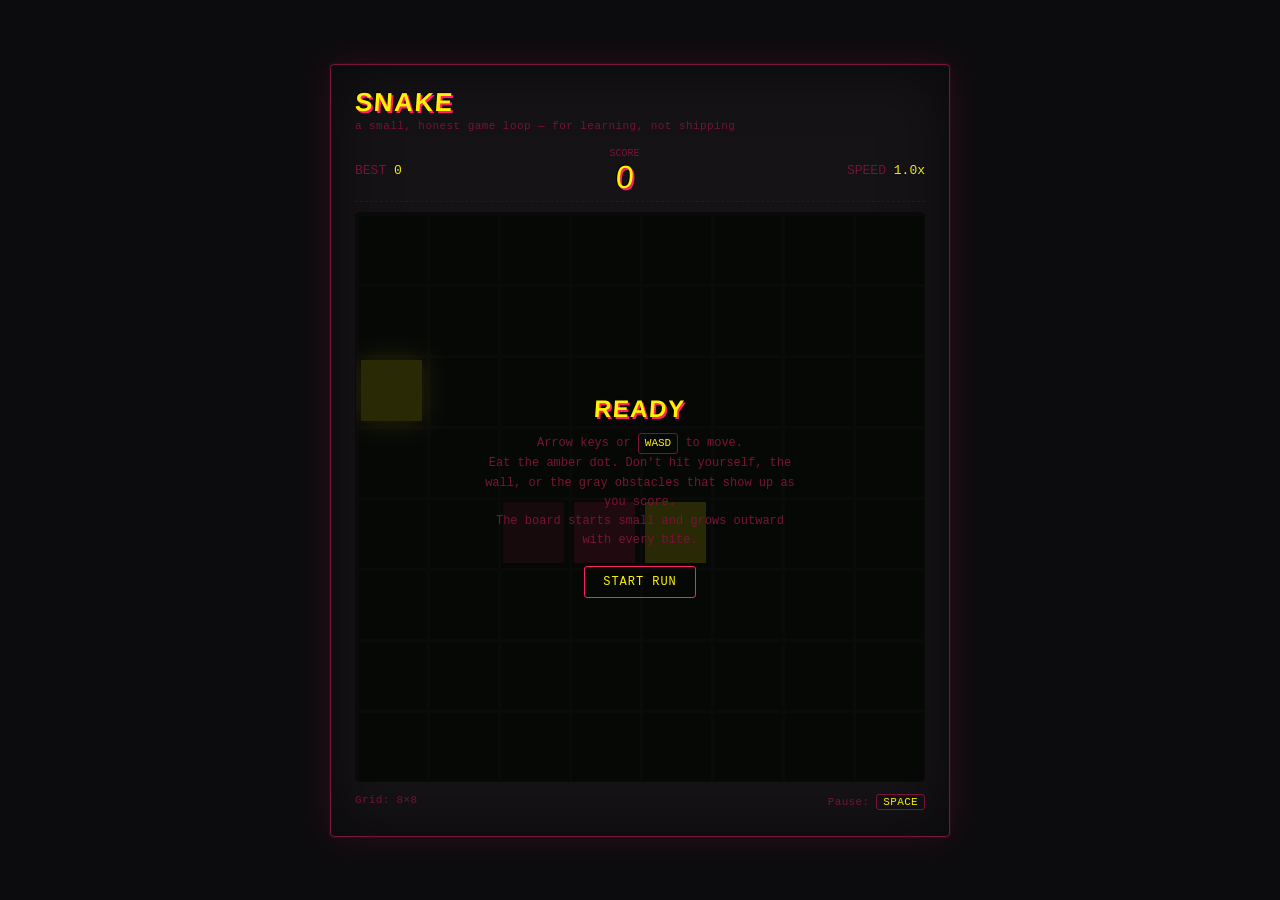
==== commit c61f434e: "Add zoom-out grid growth, scaling obstacle spawns, per-shape colors, and quick-retry - Board starts " ====
--- a/Snake/snake.html
+++ b/Snake/snake.html
@@ -13,9 +13,17 @@
     --phosphor-bright: #fff200;
     --amber: #fff200;
     --danger: #ff2b2b;
-    --obstacle: #8a8a92;
     --font-mono: 'Courier New', ui-monospace, Menlo, Consolas, monospace;
     --font-punk: 'Arial Black', 'Impact', Haettenschweiler, sans-serif;
+
+    /* One tunable color per tetromino obstacle shape - tweak freely. */
+    --tetromino-i: #4dd9ff;
+    --tetromino-o: #ffe14d;
+    --tetromino-t: #b26bff;
+    --tetromino-s: #6bff8f;
+    --tetromino-z: #ff5c5c;
+    --tetromino-j: #5c8fff;
+    --tetromino-l: #ff9f40;
   }
   * { box-sizing: border-box; }
   html, body{
@@ -89,7 +97,7 @@
 
     <div class="overlay start show" id="startOverlay">
       <h2>READY</h2>
-      <p>Arrow keys or <span class="key">WASD</span> to move.<br>Eat the amber dot. Don't hit yourself, the wall, or the gray obstacles that show up as you score.</p>
+      <p>Arrow keys or <span class="key">WASD</span> to move.<br>Eat the amber dot. Don't hit yourself, the wall, or the gray obstacles that show up as you score.<br>The board starts small and grows outward with every bite.</p>
       <button class="go" id="startBtn">Start Run</button>
     </div>
 
@@ -127,30 +135,60 @@
    ========================================================================= */
 
 // ---- 1. CONFIG -----------------------------------------------------------
-const GRID_SIZE      = 20;
+// GRID_SIZE is a `let`, not a `const`: the board starts small and grows
+// as the game is played (see growGrid, in UPDATE), so it's the one CONFIG
+// value that changes during a run instead of staying fixed.
+let GRID_SIZE = 8;
+const STARTING_GRID_SIZE = 8;
+
+// Every time food is eaten, the board grows by this many cells total -
+// split evenly between the two sides of each axis (see growGrid) so it
+// expands outward symmetrically instead of just to the bottom-right.
+const GRID_GROWTH_PER_FOOD = 2;
+
 const CELL           = 28;
 const START_LENGTH   = 3;
-const BASE_TICK_MS   = 140;
+const BASE_TICK_MS   = 160;
 const SPEEDUP_EVERY  = 5;
 const SPEEDUP_FACTOR = 0.92;
 const MIN_TICK_MS    = 60;
 
-const OBSTACLE_EVERY       = 5;   // spawn one more obstacle every N points scored
 const OBSTACLE_HEAD_MARGIN = 3;   // obstacles can't spawn within this many cells of the head
 const MAX_OBSTACLE_ATTEMPTS = 200; // give up looking for a spot if the board's too crowded
+const OBSTACLES_INCREASE_EVERY = 5; // one more obstacle spawns per eat every N points scored
 
 const canvas = document.getElementById('board');
 const ctx = canvas.getContext('2d');
-canvas.width = GRID_SIZE * CELL;
-canvas.height = GRID_SIZE * CELL;
-document.getElementById('gridInfo').textContent = GRID_SIZE + '\u00d7' + GRID_SIZE;
+
+// Resizes the canvas element to match the current GRID_SIZE and keeps the
+// footline label in sync. The canvas's on-screen CSS size stays fixed
+// (see the `canvas` rule in <style>), so raising its pixel resolution here
+// makes each cell render smaller without moving anything - that's the
+// "camera zooming out" effect growGrid relies on.
+function syncCanvasSize(){
+  canvas.width = GRID_SIZE * CELL;
+  canvas.height = GRID_SIZE * CELL;
+  document.getElementById('gridInfo').textContent = GRID_SIZE + '\u00d7' + GRID_SIZE;
+}
+
+syncCanvasSize();
 
 const rootStyle = getComputedStyle(document.documentElement);
 const GRID_LINE_COLOR = rootStyle.getPropertyValue('--grid-line').trim();
 const SNAKE_HEAD_COLOR = rootStyle.getPropertyValue('--phosphor-bright').trim();
 const SNAKE_BODY_COLOR = rootStyle.getPropertyValue('--phosphor').trim();
 const FOOD_COLOR = rootStyle.getPropertyValue('--amber').trim();
-const OBSTACLE_COLOR = rootStyle.getPropertyValue('--obstacle').trim();
+
+// One color per tetromino shape, read from the tunable CSS variables above.
+const TETROMINO_COLORS = {
+  I: rootStyle.getPropertyValue('--tetromino-i').trim(),
+  O: rootStyle.getPropertyValue('--tetromino-o').trim(),
+  T: rootStyle.getPropertyValue('--tetromino-t').trim(),
+  S: rootStyle.getPropertyValue('--tetromino-s').trim(),
+  Z: rootStyle.getPropertyValue('--tetromino-z').trim(),
+  J: rootStyle.getPropertyValue('--tetromino-j').trim(),
+  L: rootStyle.getPropertyValue('--tetromino-l').trim(),
+};
 
 // Used by RENDER to fade the snake's body toward its tail; lives here next
 // to the color constants it operates on.
@@ -180,7 +218,9 @@
   for (let i = 0; i < START_LENGTH; i++){
     snake.push({ x: mid - i, y: mid });
   }
-  const obstacles = []; // each entry is a tetromino: an array of 4 {x,y} cells
+  const obstacles = []; // each entry is { shape, cells }: shape is one of
+                         // I/O/T/S/Z/J/L (picks its render color), cells is
+                         // that tetromino's 4 {x,y} points
   return {
     snake,
     dir: { x: 1, y: 0 },
@@ -210,8 +250,15 @@
   return pointInList(snake, point);
 }
 
+// Obstacles are stored as { shape, cells } so RENDER can look up each
+// shape's color; this flattens them back down to a plain list of cells for
+// the overlap checks (food spawning, obstacle spawning, and collisions).
+function allObstacleCells(obstacles){
+  return obstacles.flatMap(function(obstacle){ return obstacle.cells; });
+}
+
 function spawnFood(snake, obstacles){
-  const obstacleCells = obstacles.flat();
+  const obstacleCells = allObstacleCells(obstacles);
   while (true){
     const candidate = {
       x: Math.floor(Math.random() * GRID_SIZE),
@@ -264,7 +311,7 @@
 // case the caller just skips adding one this round.
 function spawnObstacle(currentState){
   const head = currentState.snake[0];
-  const obstacleCells = currentState.obstacles.flat();
+  const obstacleCells = allObstacleCells(currentState.obstacles);
   const shapeNames = Object.keys(TETROMINO_SHAPES);
 
   function tooCloseToHead(cell){
@@ -289,7 +336,7 @@
     const originY = Math.floor(Math.random() * (GRID_SIZE - height + 1));
     const cells = shape.map(function(c){ return { x: originX + c.x, y: originY + c.y }; });
 
-    if (!cells.some(isBlocked)) return cells;
+    if (!cells.some(isBlocked)) return { shape: shapeName, cells: cells };
   }
   return null;
 }
@@ -467,7 +514,14 @@
     return;
   }
   const wanted = DIRS[e.key] || DIRS[e.key.toLowerCase()];
-  if (!wanted || !state || !state.running || state.paused) return;
+  if (!wanted) return;
+
+  if (state && state.gameOver){
+    e.preventDefault();
+    startRun();
+    return;
+  }
+  if (!state || !state.running || state.paused) return;
 
   const isReversal = wanted.x === -state.dir.x && wanted.y === -state.dir.y;
   if (!isReversal){
@@ -482,6 +536,30 @@
 }
 
 // ---- 5. UPDATE (the game loop) -------------------------------------------
+
+// Called each time food is eaten. Adds GRID_GROWTH_PER_FOOD cells to the
+// board and pushes every existing snake segment and obstacle cell outward
+// by half that amount on both axes, so the whole layout stays exactly
+// where it was relative to itself - only new empty space appears around
+// the edges. (state.food isn't shifted: it's about to be replaced by a
+// fresh spawnFood() call using the new, larger GRID_SIZE anyway.)
+function growGrid(){
+  const pad = GRID_GROWTH_PER_FOOD / 2;
+  function pushOutward(cell){ cell.x += pad; cell.y += pad; }
+
+  state.snake.forEach(pushOutward);
+  state.obstacles.forEach(function(obstacle){ obstacle.cells.forEach(pushOutward); });
+
+  GRID_SIZE += GRID_GROWTH_PER_FOOD;
+  syncCanvasSize();
+}
+
+// How many obstacles to drop per food eaten at a given score: starts at 1,
+// then gains one more every OBSTACLES_INCREASE_EVERY points.
+function obstaclesPerEat(score){
+  return 1 + Math.floor(score / OBSTACLES_INCREASE_EVERY);
+}
+
 let tickHandle = null;
 
 function scheduleNextTick(){
@@ -500,7 +578,7 @@
 
   const hitWall = newHead.x < 0 || newHead.x >= GRID_SIZE || newHead.y < 0 || newHead.y >= GRID_SIZE;
   const hitSelf = pointOnSnake(state.snake, newHead);
-  const hitObstacle = pointInList(state.obstacles.flat(), newHead);
+  const hitObstacle = pointInList(allObstacleCells(state.obstacles), newHead);
 
   if (hitWall || hitSelf || hitObstacle){
     let reason = 'You ran into the wall.';
@@ -516,6 +594,7 @@
   if (ateFood){
     state.score += 1;
     scoreEl.textContent = state.score;
+    growGrid();
     state.food = spawnFood(state.snake, state.obstacles);
     playEatSfx(); // AUDIO reacting to this state transition
 
@@ -524,7 +603,7 @@
       speedEl.textContent = (BASE_TICK_MS / state.tickMs).toFixed(1) + 'x';
     }
 
-    if (state.score % OBSTACLE_EVERY === 0){
+    for (let i = 0; i < obstaclesPerEat(state.score); i++){
       const obstacle = spawnObstacle(state);
       if (obstacle) state.obstacles.push(obstacle);
     }
@@ -547,6 +626,8 @@
 }
 
 function startRun(){
+  GRID_SIZE = STARTING_GRID_SIZE;
+  syncCanvasSize();
   state = makeInitialState();
   state.running = true;
   scoreEl.textContent = 0;
@@ -575,7 +656,8 @@
   if (!state) return;
 
   state.obstacles.forEach(function(obstacle){
-    obstacle.forEach(function(cell){ drawCell(cell.x, cell.y, OBSTACLE_COLOR, false); });
+    const color = TETROMINO_COLORS[obstacle.shape];
+    obstacle.cells.forEach(function(cell){ drawCell(cell.x, cell.y, color, false); });
   });
 
   drawCell(state.food.x, state.food.y, FOOD_COLOR, true);
